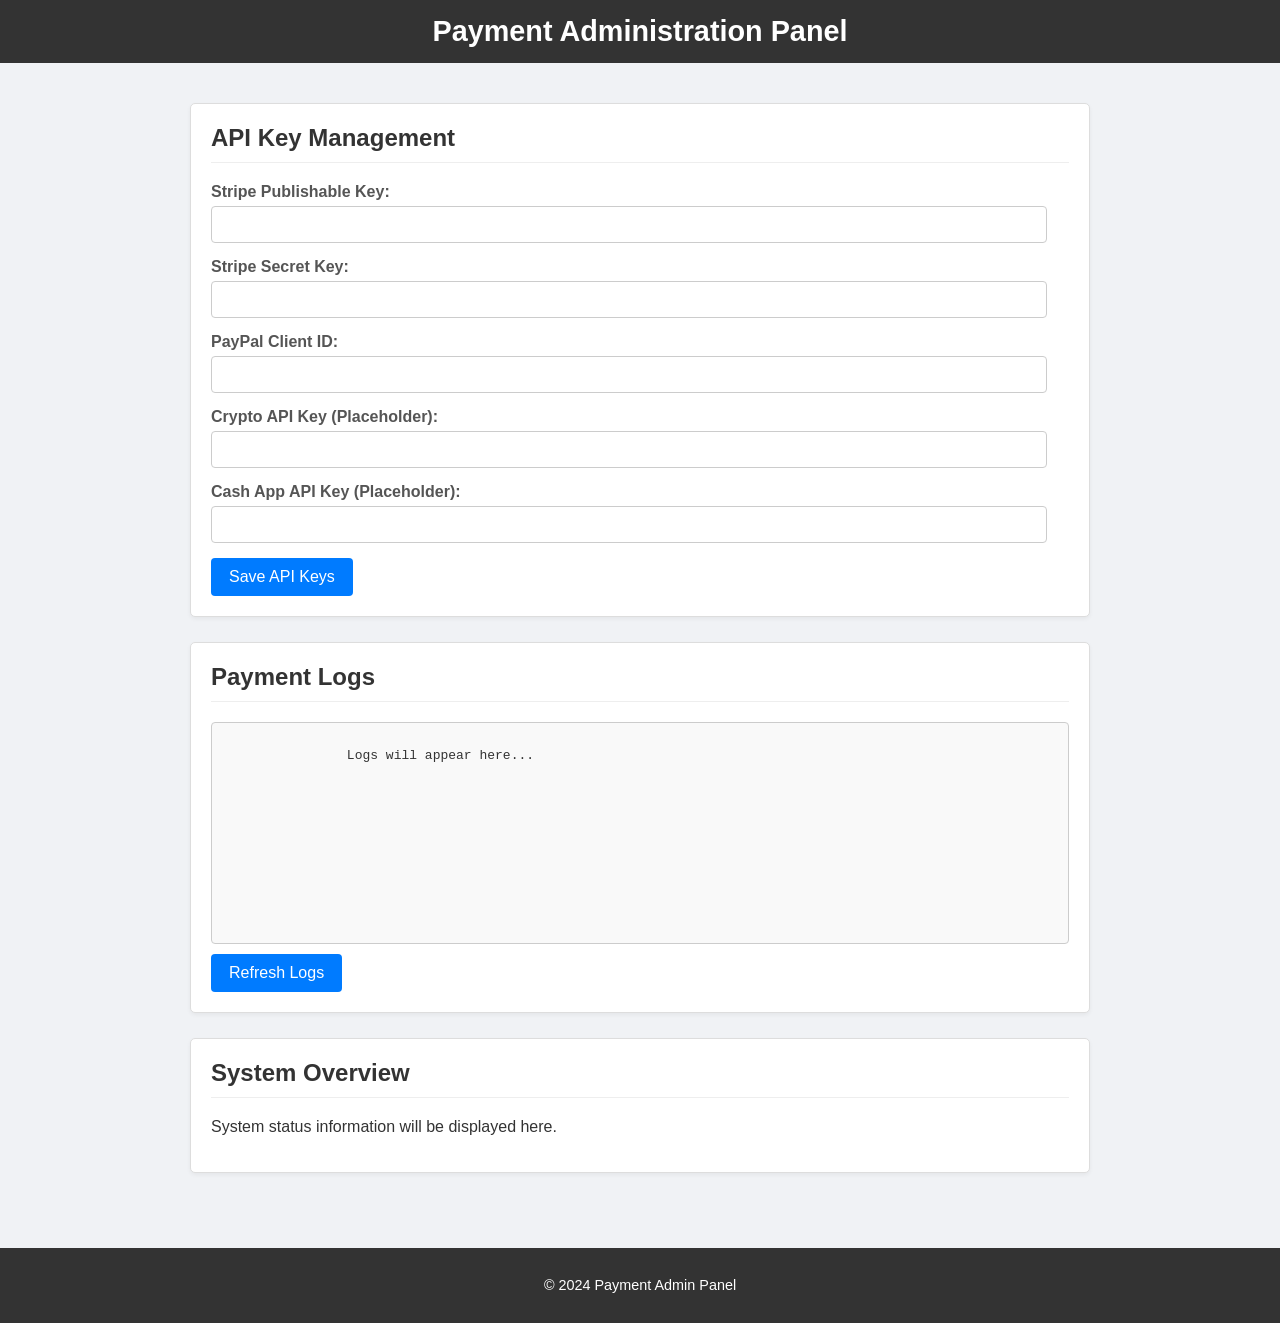
==== admin.html @ 80b12bf0 "Jules was unable to complete the task in time. Please review the work done so far and provide feedba" ====
<!DOCTYPE html>
<html lang="en">
<head>
    <meta charset="UTF-8">
    <meta name="viewport" content="width=device-width, initial-scale=1.0">
    <title>Admin Panel</title>
    <link rel="stylesheet" href="admin_style.css">
</head>
<body>
    <header>
        <h1>Payment Administration Panel</h1>
    </header>
    <main>
        <section id="api-key-management">
            <h2>API Key Management</h2>
            <form id="api-key-form">
                <div>
                    <label for="stripe-publishable-key">Stripe Publishable Key:</label>
                    <input type="text" id="stripe-publishable-key" name="stripe_publishable_key">
                </div>
                <div>
                    <label for="stripe-secret-key">Stripe Secret Key:</label>
                    <input type="password" id="stripe-secret-key" name="stripe_secret_key">
                </div>
                <div>
                    <label for="paypal-client-id">PayPal Client ID:</label>
                    <input type="text" id="paypal-client-id" name="paypal_client_id">
                </div>
                <div>
                    <label for="crypto-api-key">Crypto API Key (Placeholder):</label>
                    <input type="text" id="crypto-api-key" name="crypto_api_key">
                </div>
                <div>
                    <label for="cash-app-api-key">Cash App API Key (Placeholder):</label>
                    <input type="text" id="cash-app-api-key" name="cash_app_api_key">
                </div>
                <button type="submit">Save API Keys</button>
            </form>
        </section>
        <section id="payment-logs">
            <h2>Payment Logs</h2>
            <div id="logs-display" style="height: 200px; border: 1px solid #ccc; overflow-y: scroll; padding: 10px; background-color: #f9f9f9;">
                Logs will appear here...
            </div>
            <button id="refresh-logs-button">Refresh Logs</button>
        </section>
        <section id="system-status">
            <h2>System Overview</h2>
            <p>System status information will be displayed here.</p>
        </section>
    </main>
    <footer>
        <p>&copy; 2024 Payment Admin Panel</p>
    </footer>
    <script src="admin.js" defer></script>
</body>
</html>
---- admin_style.css ----
body {
    font-family: Arial, sans-serif;
    background-color: #f0f2f5;
    color: #333;
    margin: 0;
    padding: 0;
}

header {
    background-color: #333;
    color: #fff;
    padding: 15px 25px;
    text-align: center;
}

header h1 {
    margin: 0;
    font-size: 1.8em;
}

main {
    padding: 20px;
    max-width: 900px;
    margin: 20px auto;
}

section {
    background-color: #fff;
    border: 1px solid #ddd;
    border-radius: 5px;
    padding: 20px;
    margin-bottom: 25px;
    box-shadow: 0 2px 4px rgba(0,0,0,0.05);
}

section h2 {
    margin-top: 0;
    font-size: 1.5em;
    color: #333;
    border-bottom: 1px solid #eee;
    padding-bottom: 10px;
    margin-bottom: 20px;
}

#api-key-management form div {
    margin-bottom: 15px;
}

#api-key-management label {
    display: block;
    margin-bottom: 5px;
    font-weight: bold;
    color: #555;
}

#api-key-management input[type="text"],
#api-key-management input[type="password"] {
    width: calc(100% - 22px);
    padding: 10px;
    border: 1px solid #ccc;
    border-radius: 4px;
    box-sizing: border-box;
}

button {
    background-color: #007bff;
    color: white;
    padding: 10px 18px;
    border: none;
    border-radius: 4px;
    cursor: pointer;
    font-size: 1em;
}

button:hover {
    background-color: #0056b3;
}

#refresh-logs-button {
    margin-top: 10px;
}

#logs-display {
    height: 250px;
    border: 1px solid #ccc;
    overflow-y: auto;
    padding: 12px;
    background-color: #f9f9f9;
    border-radius: 4px;
    font-family: monospace;
    white-space: pre-wrap;
    word-wrap: break-word;
}

footer {
    text-align: center;
    padding: 15px;
    background-color: #333;
    color: #fff;
    font-size: 0.9em;
    margin-top: 30px;
}
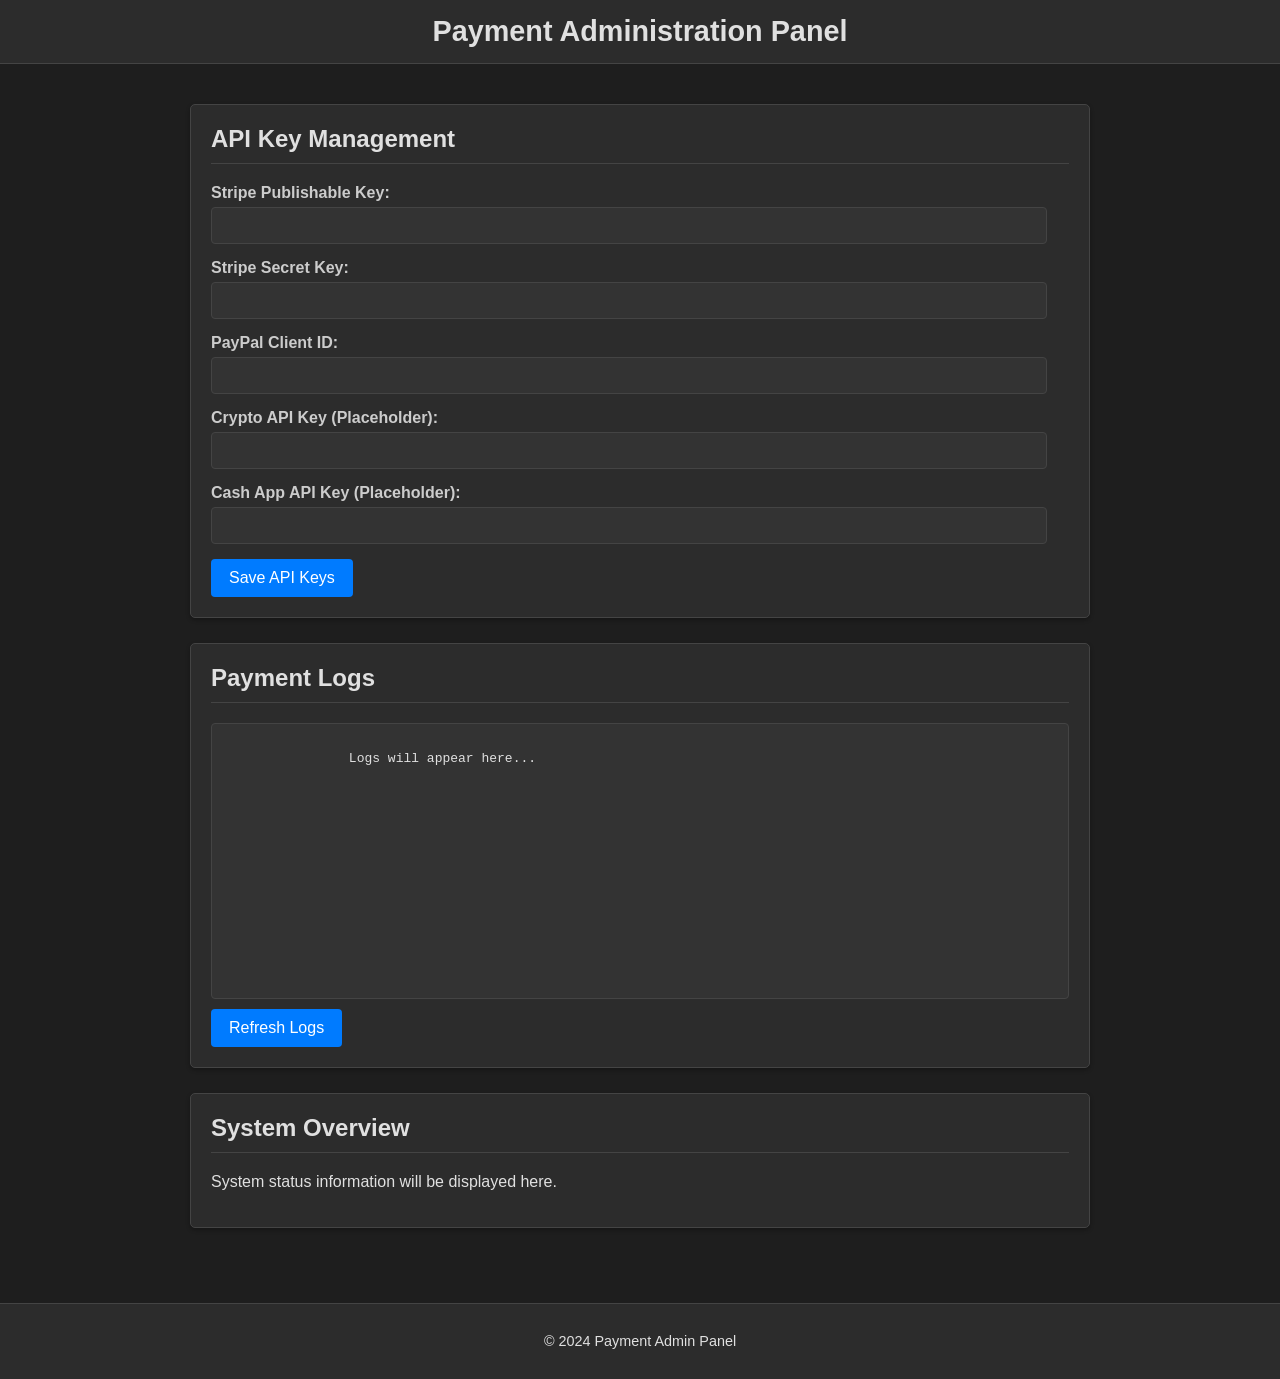
==== commit 0b9944f1: "feat: Implement dark theme, animations, admin login, and product model This commit introduces a majo" ====
--- a/admin.html
+++ b/admin.html
@@ -7,6 +7,7 @@
     <link rel="stylesheet" href="admin_style.css">
 </head>
 <body>
+    <div id="star-background-container"></div>
     <header>
         <h1>Payment Administration Panel</h1>
     </header>
@@ -39,7 +40,7 @@
         </section>
         <section id="payment-logs">
             <h2>Payment Logs</h2>
-            <div id="logs-display" style="height: 200px; border: 1px solid #ccc; overflow-y: scroll; padding: 10px; background-color: #f9f9f9;">
+            <div id="logs-display">
                 Logs will appear here...
             </div>
             <button id="refresh-logs-button">Refresh Logs</button>
@@ -53,5 +54,6 @@
         <p>&copy; 2024 Payment Admin Panel</p>
     </footer>
     <script src="admin.js" defer></script>
+    <script src="animations.js" defer></script>
 </body>
 </html>
--- a/admin_style.css
+++ b/admin_style.css
@@ -1,16 +1,17 @@
 body {
     font-family: Arial, sans-serif;
-    background-color: #f0f2f5;
-    color: #333;
+    background-color: #1e1e1e;
+    color: #E0E0E0;
     margin: 0;
     padding: 0;
 }
 
 header {
-    background-color: #333;
-    color: #fff;
+    background-color: #2c2c2c; /* Slightly lighter for header */
+    color: #E0E0E0;
     padding: 15px 25px;
     text-align: center;
+    border-bottom: 1px solid #444444;
 }
 
 header h1 {
@@ -25,19 +26,19 @@
 }
 
 section {
-    background-color: #fff;
-    border: 1px solid #ddd;
+    background-color: #2c2c2c;
+    border: 1px solid #444444;
     border-radius: 5px;
     padding: 20px;
     margin-bottom: 25px;
-    box-shadow: 0 2px 4px rgba(0,0,0,0.05);
+    box-shadow: 0 2px 4px rgba(0,0,0,0.3);
 }
 
 section h2 {
     margin-top: 0;
     font-size: 1.5em;
-    color: #333;
-    border-bottom: 1px solid #eee;
+    color: #E0E0E0;
+    border-bottom: 1px solid #444444;
     padding-bottom: 10px;
     margin-bottom: 20px;
 }
@@ -50,30 +51,45 @@
     display: block;
     margin-bottom: 5px;
     font-weight: bold;
-    color: #555;
+    color: #cccccc;
 }
 
 #api-key-management input[type="text"],
 #api-key-management input[type="password"] {
     width: calc(100% - 22px);
     padding: 10px;
-    border: 1px solid #ccc;
+    border: 1px solid #444444;
+    background-color: #333333;
+    color: #E0E0E0;
     border-radius: 4px;
     box-sizing: border-box;
+    transition: border-color 0.2s ease-in-out, box-shadow 0.2s ease-in-out;
+}
+
+#api-key-management input[type="text"]:focus,
+#api-key-management input[type="password"]:focus {
+    border-color: #007bff;
+    box-shadow: 0 0 5px rgba(0, 123, 255, 0.5);
 }
 
 button {
     background-color: #007bff;
-    color: white;
+    color: #FFFFFF;
     padding: 10px 18px;
     border: none;
     border-radius: 4px;
     cursor: pointer;
     font-size: 1em;
+    transition: background-color 0.2s ease-in-out, transform 0.2s ease-in-out;
 }
 
 button:hover {
     background-color: #0056b3;
+    transform: translateY(-2px);
+}
+
+button:active {
+    transform: translateY(0px);
 }
 
 #refresh-logs-button {
@@ -82,10 +98,11 @@
 
 #logs-display {
     height: 250px;
-    border: 1px solid #ccc;
+    border: 1px solid #444444;
     overflow-y: auto;
     padding: 12px;
-    background-color: #f9f9f9;
+    background-color: #333333;
+    color: #E0E0E0;
     border-radius: 4px;
     font-family: monospace;
     white-space: pre-wrap;
@@ -95,8 +112,55 @@
 footer {
     text-align: center;
     padding: 15px;
-    background-color: #333;
-    color: #fff;
+    background-color: #2c2c2c;
+    color: #E0E0E0;
     font-size: 0.9em;
     margin-top: 30px;
+    border-top: 1px solid #444444;
 }
+
+#star-background-container {
+    position: fixed;
+    top: 0;
+    left: 0;
+    width: 100%;
+    height: 100%;
+    z-index: -1;
+    overflow: hidden;
+}
+
+.star {
+    position: absolute;
+    width: 2px;
+    height: 2px;
+    background-color: white; /* Stars should be visible on dark bg */
+    border-radius: 50%;
+    opacity: 0;
+    animation-name: twinkle, drift;
+    animation-timing-function: linear, linear;
+    animation-iteration-count: infinite, infinite;
+    animation-duration: 4s, 50s;
+}
+
+.star.s1 {
+    width: 1px;
+    height: 1px;
+}
+.star.s2 {
+    width: 3px;
+    height: 3px;
+}
+
+@keyframes twinkle {
+    0%, 100% { opacity: 0; }
+    50% { opacity: 0.8; }
+}
+
+@keyframes drift {
+    0% { transform: translate(0px, 0px); }
+    20% { transform: translate(8px, -12px); }
+    40% { transform: translate(-10px, 10px); }
+    60% { transform: translate(12px, 5px); }
+    80% { transform: translate(-5px, -8px); }
+    100% { transform: translate(0px, 0px); }
+}
